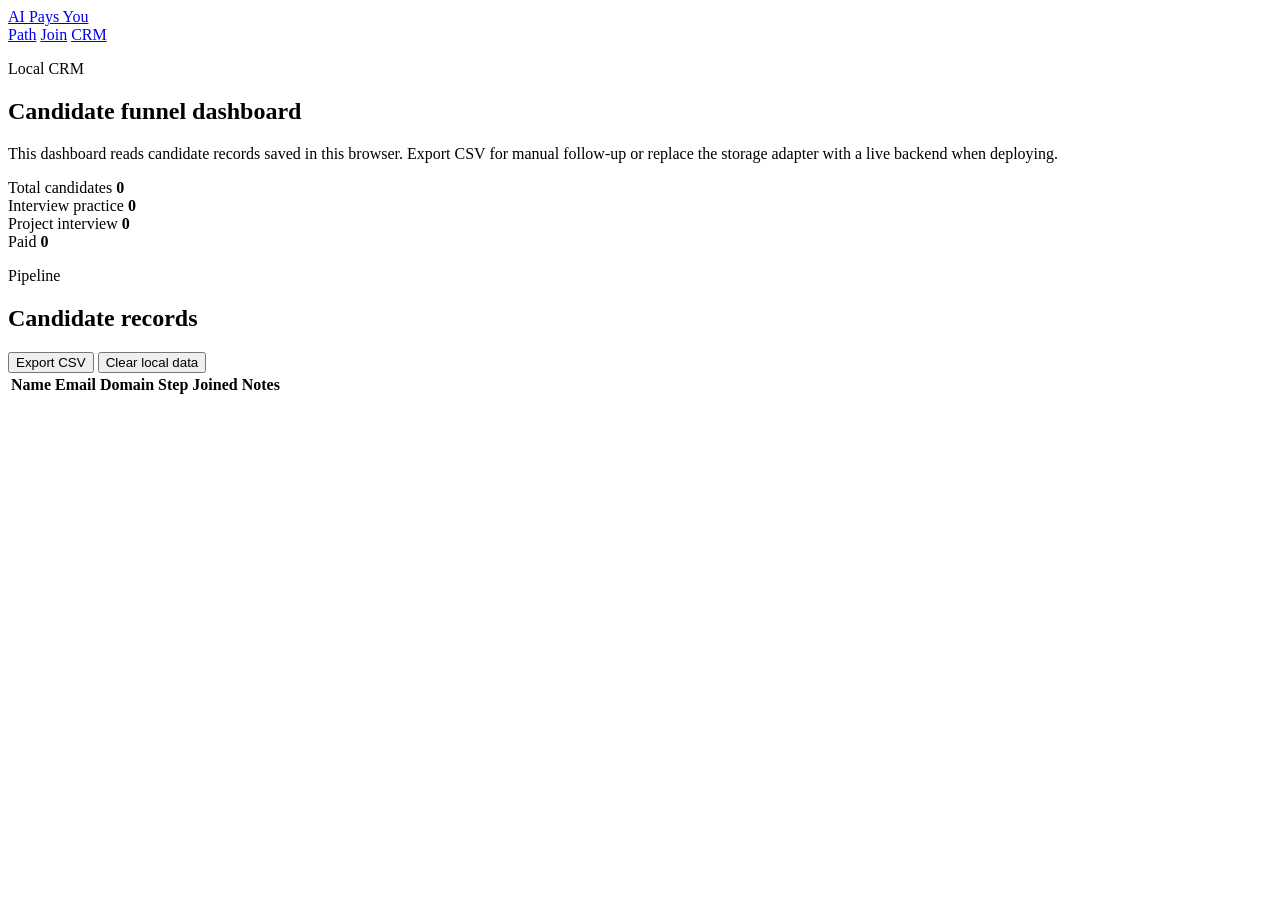
==== admin.html @ 34fe320e "Add local CRM dashboard" ====
<!doctype html>
<html lang="en">
  <head>
    <meta charset="utf-8">
    <meta name="viewport" content="width=device-width, initial-scale=1">
    <title>CRM | AI Pays You</title>
    <meta name="description" content="Local CRM dashboard for the AI Pays You candidate funnel.">
    <link rel="stylesheet" href="styles.css">
  </head>
  <body>
    <header class="site-header">
      <a class="brand" href="index.html" aria-label="AI Pays You home">AI Pays You</a>
      <nav class="top-nav" aria-label="Primary navigation">
        <a href="index.html#path">Path</a>
        <a href="index.html#join">Join</a>
        <a href="admin.html">CRM</a>
      </nav>
    </header>

    <main class="admin-main">
      <section class="section-heading">
        <p class="eyebrow">Local CRM</p>
        <h1>Candidate funnel dashboard</h1>
        <p>
          This dashboard reads candidate records saved in this browser. Export CSV for manual follow-up or
          replace the storage adapter with a live backend when deploying.
        </p>
      </section>

      <section class="metric-grid" aria-label="Candidate metrics">
        <div class="metric">
          <span>Total candidates</span>
          <strong id="metric-total">0</strong>
        </div>
        <div class="metric">
          <span>Interview practice</span>
          <strong id="metric-practice">0</strong>
        </div>
        <div class="metric">
          <span>Project interview</span>
          <strong id="metric-interview">0</strong>
        </div>
        <div class="metric">
          <span>Paid</span>
          <strong id="metric-paid">0</strong>
        </div>
      </section>

      <section class="crm-panel" aria-labelledby="crm-title">
        <div class="crm-toolbar">
          <div>
            <p class="eyebrow">Pipeline</p>
            <h2 id="crm-title">Candidate records</h2>
          </div>
          <div class="crm-actions">
            <button class="button ghost" id="export-csv" type="button">Export CSV</button>
            <button class="button danger" id="clear-crm" type="button">Clear local data</button>
          </div>
        </div>

        <div class="table-wrap">
          <table>
            <thead>
              <tr>
                <th>Name</th>
                <th>Email</th>
                <th>Domain</th>
                <th>Step</th>
                <th>Joined</th>
                <th>Notes</th>
              </tr>
            </thead>
            <tbody id="candidate-rows"></tbody>
          </table>
        </div>
      </section>
    </main>

    <script src="app.js"></script>
  </body>
</html>
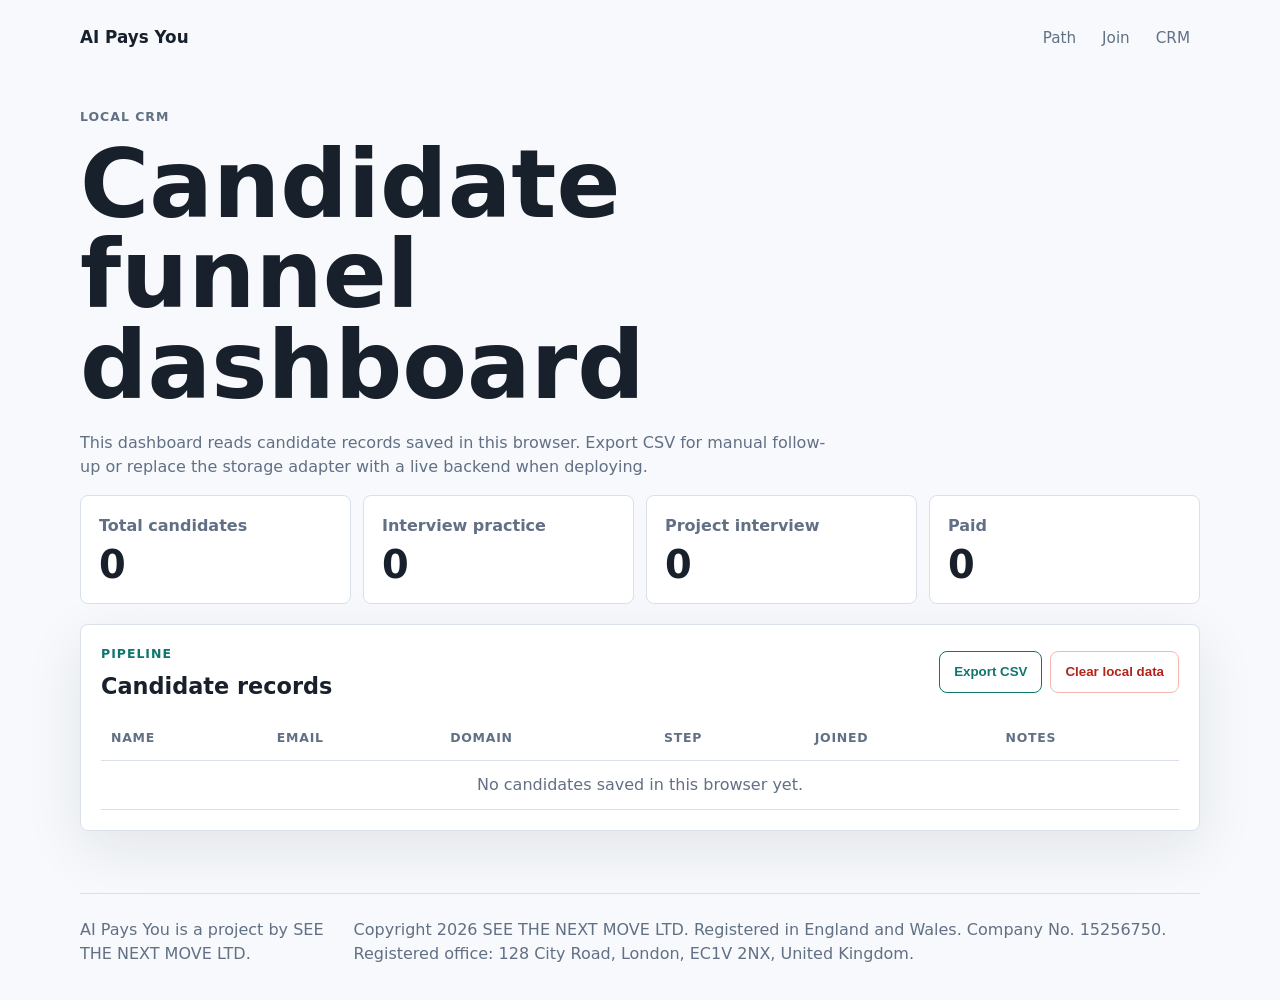
==== commit a1f51400: "Add company footer to admin page" ====
--- a/admin.html
+++ b/admin.html
@@ -76,6 +76,14 @@
       </section>
     </main>
 
+    <footer class="site-footer">
+      <span>AI Pays You is a project by SEE THE NEXT MOVE LTD.</span>
+      <span class="legal-line">
+        Copyright 2026 SEE THE NEXT MOVE LTD. Registered in England and Wales. Company No. 15256750.
+        Registered office: 128 City Road, London, EC1V 2NX, United Kingdom.
+      </span>
+    </footer>
+
     <script src="app.js"></script>
   </body>
 </html>
--- a/styles.css
+++ b/styles.css
@@ -0,0 +1,943 @@
+:root {
+  color-scheme: light;
+  --ink: #18202b;
+  --muted: #617084;
+  --line: #d9e0ea;
+  --panel: #ffffff;
+  --soft: #f4f7fb;
+  --accent: #0f766e;
+  --accent-strong: #0b5f59;
+  --gold: #c58121;
+  --danger: #b42318;
+  --shadow: 0 18px 60px rgba(24, 32, 43, 0.09);
+}
+
+* {
+  box-sizing: border-box;
+}
+
+html {
+  scroll-behavior: smooth;
+}
+
+body {
+  margin: 0;
+  background: #f7f9fc;
+  color: var(--ink);
+  font-family: Inter, ui-sans-serif, system-ui, -apple-system, BlinkMacSystemFont, "Segoe UI", sans-serif;
+  line-height: 1.5;
+}
+
+a {
+  color: inherit;
+}
+
+.site-header,
+.site-footer {
+  width: min(1120px, calc(100% - 32px));
+  margin: 0 auto;
+  display: flex;
+  align-items: center;
+  justify-content: space-between;
+  gap: 16px;
+}
+
+.site-header {
+  min-height: 76px;
+}
+
+.brand {
+  font-weight: 800;
+  font-size: 1.05rem;
+  text-decoration: none;
+  letter-spacing: 0;
+}
+
+.top-nav {
+  display: flex;
+  align-items: center;
+  gap: 6px;
+}
+
+.top-nav a {
+  border-radius: 8px;
+  color: var(--muted);
+  font-size: 0.95rem;
+  padding: 8px 10px;
+  text-decoration: none;
+}
+
+.top-nav a:hover {
+  background: #e9eef6;
+  color: var(--ink);
+}
+
+.hero,
+.search-hero {
+  width: min(1120px, calc(100% - 32px));
+  min-height: min(720px, calc(100vh - 104px));
+  margin: 0 auto;
+  display: grid;
+  grid-template-columns: minmax(0, 1.08fr) minmax(320px, 0.92fr);
+  gap: 36px;
+  align-items: center;
+  padding: 28px 0 42px;
+}
+
+.search-hero {
+  grid-template-columns: minmax(0, 0.98fr) minmax(340px, 0.62fr);
+  align-content: center;
+}
+
+.hero-copy {
+  max-width: 720px;
+}
+
+.kicker,
+.eyebrow {
+  margin: 0 0 12px;
+  color: var(--accent);
+  font-size: 0.78rem;
+  font-weight: 800;
+  letter-spacing: 0.08em;
+  text-transform: uppercase;
+}
+
+h1,
+h2,
+h3,
+p {
+  margin-top: 0;
+}
+
+h1 {
+  max-width: 720px;
+  margin-bottom: 20px;
+  font-size: clamp(3rem, 7.4vw, 5.9rem);
+  line-height: 0.96;
+  letter-spacing: 0;
+}
+
+h2 {
+  margin-bottom: 12px;
+  font-size: clamp(1.8rem, 4vw, 3.2rem);
+  line-height: 1.05;
+  letter-spacing: 0;
+}
+
+h3 {
+  margin-bottom: 8px;
+  font-size: 1.08rem;
+  line-height: 1.2;
+}
+
+.hero-subtitle {
+  max-width: 640px;
+  color: var(--muted);
+  font-size: clamp(1.08rem, 2vw, 1.35rem);
+}
+
+.hero-actions {
+  display: flex;
+  flex-wrap: wrap;
+  gap: 10px;
+  margin-top: 28px;
+}
+
+.floating-timer {
+  position: fixed;
+  right: 18px;
+  top: 96px;
+  z-index: 20;
+  width: 170px;
+  border: 1px solid var(--line);
+  border-radius: 8px;
+  background: rgba(255, 255, 255, 0.94);
+  box-shadow: var(--shadow);
+  padding: 14px;
+  backdrop-filter: blur(10px);
+}
+
+.floating-timer .eyebrow {
+  margin-bottom: 8px;
+}
+
+.mini-countdown {
+  display: grid;
+  grid-template-columns: repeat(3, 1fr);
+  gap: 2px 8px;
+  align-items: baseline;
+}
+
+.mini-countdown strong {
+  font-size: 1.5rem;
+  line-height: 1;
+}
+
+.mini-countdown span {
+  color: var(--muted);
+  font-size: 0.76rem;
+  font-weight: 800;
+  text-transform: uppercase;
+}
+
+.countdown-panel,
+.lead-form,
+.crm-panel {
+  border: 1px solid var(--line);
+  border-radius: 8px;
+  background: var(--panel);
+  box-shadow: var(--shadow);
+}
+
+.countdown-panel {
+  padding: 28px;
+}
+
+.countdown-note {
+  color: var(--muted);
+  margin-bottom: 22px;
+}
+
+.countdown-grid {
+  display: grid;
+  grid-template-columns: repeat(2, minmax(0, 1fr));
+  gap: 12px;
+}
+
+.countdown-grid div {
+  min-height: 112px;
+  border: 1px solid var(--line);
+  border-radius: 8px;
+  background: var(--soft);
+  display: flex;
+  flex-direction: column;
+  justify-content: center;
+  padding: 18px;
+}
+
+.countdown-grid strong {
+  font-size: clamp(2.2rem, 5vw, 4rem);
+  line-height: 1;
+}
+
+.countdown-grid span {
+  color: var(--muted);
+  font-weight: 700;
+}
+
+.result-section,
+.learn-section,
+.action-flow,
+.begin-section,
+.admin-main {
+  width: min(1120px, calc(100% - 32px));
+  margin: 0 auto;
+  padding: 24px 0;
+}
+
+.result-section,
+.action-flow {
+  min-height: min(720px, calc(100svh - 76px));
+  display: grid;
+  align-items: center;
+}
+
+.section-heading {
+  max-width: 760px;
+  margin-bottom: 14px;
+}
+
+.section-heading p,
+.join-copy p {
+  color: var(--muted);
+}
+
+.search-panel,
+.result-card,
+.three-step-path li,
+.flow-card,
+.begin-section {
+  border: 1px solid var(--line);
+  border-radius: 8px;
+  background: var(--panel);
+  padding: 22px;
+}
+
+.domain-picker {
+  display: grid;
+  gap: 10px;
+  color: var(--ink);
+  font-weight: 800;
+}
+
+.domain-picker select {
+  min-height: 54px;
+  font-weight: 750;
+}
+
+.search-panel {
+  max-width: 460px;
+  width: 100%;
+}
+
+.search-note {
+  color: var(--muted);
+  font-size: 0.98rem;
+  margin: 12px 0 0;
+}
+
+.search-button {
+  margin-top: 14px;
+  width: 100%;
+}
+
+.button:disabled {
+  background: #d2dbe6;
+  border-color: #d2dbe6;
+  color: #718094;
+  cursor: not-allowed;
+}
+
+.locked-section[hidden] {
+  display: none;
+}
+
+.result-card {
+  background: #fafffd;
+  border-color: rgba(15, 118, 110, 0.34);
+  box-shadow: var(--shadow);
+}
+
+.result-card h2 {
+  font-size: clamp(2rem, 4.8vw, 4.1rem);
+  line-height: 1.02;
+  max-width: 780px;
+}
+
+.result-card p,
+.begin-section p {
+  color: var(--muted);
+  font-size: 1rem;
+  max-width: 760px;
+}
+
+.demand-row {
+  border-top: 1px solid var(--line);
+  display: grid;
+  grid-template-columns: minmax(0, 1fr) minmax(260px, 0.55fr);
+  gap: 18px;
+  margin-top: 14px;
+  margin-bottom: 14px;
+  padding-top: 14px;
+}
+
+.demand-row span {
+  display: block;
+  color: var(--muted);
+  margin-bottom: 6px;
+  font-weight: 750;
+}
+
+.demand-row strong {
+  font-size: clamp(1.2rem, 2vw, 2rem);
+  line-height: 1.1;
+}
+
+.opportunity-bridge {
+  border-top: 1px solid var(--line);
+  margin: 14px 0 14px;
+  padding-top: 14px;
+}
+
+.opportunity-bridge h3 {
+  font-size: clamp(1.25rem, 2.4vw, 2rem);
+  line-height: 1.08;
+  margin-bottom: 12px;
+}
+
+.step-preview {
+  list-style: none;
+  margin: 0;
+  padding: 0;
+  display: grid;
+  grid-template-columns: repeat(3, minmax(0, 1fr));
+  gap: 12px;
+}
+
+.step-preview li {
+  border: 1px solid var(--line);
+  border-radius: 8px;
+  background: #fff;
+  min-height: 138px;
+  padding: 13px;
+}
+
+.step-preview span {
+  width: 28px;
+  height: 28px;
+  border-radius: 50%;
+  background: var(--ink);
+  color: #fff;
+  display: inline-flex;
+  align-items: center;
+  justify-content: center;
+  font-weight: 800;
+  margin-bottom: 10px;
+}
+
+.step-preview strong {
+  display: block;
+  font-size: 1rem;
+  line-height: 1.15;
+  margin-bottom: 8px;
+}
+
+.step-preview p {
+  color: var(--muted);
+  font-size: 0.88rem;
+  line-height: 1.35;
+  margin-bottom: 0;
+}
+
+.step-list {
+  counter-reset: steps;
+  list-style: none;
+  margin: 0;
+  padding: 0;
+  display: grid;
+  grid-template-columns: repeat(7, minmax(150px, 1fr));
+  gap: 12px;
+  overflow-x: auto;
+  scrollbar-width: thin;
+}
+
+.step-card {
+  min-width: 150px;
+  min-height: 312px;
+  border: 1px solid var(--line);
+  border-radius: 8px;
+  background: var(--panel);
+  display: flex;
+  flex-direction: column;
+  gap: 16px;
+  padding: 16px;
+}
+
+.step-card.active {
+  border-color: rgba(15, 118, 110, 0.45);
+  box-shadow: 0 0 0 4px rgba(15, 118, 110, 0.1);
+}
+
+.step-card.finish {
+  background: #fff8ec;
+  border-color: #efd6a9;
+}
+
+.step-number {
+  width: 34px;
+  height: 34px;
+  border-radius: 50%;
+  background: var(--ink);
+  color: #fff;
+  display: inline-flex;
+  align-items: center;
+  justify-content: center;
+  font-weight: 800;
+  flex: 0 0 auto;
+}
+
+.step-card p,
+.step-card label {
+  color: var(--muted);
+  font-size: 0.93rem;
+}
+
+.step-card label {
+  display: grid;
+  gap: 8px;
+}
+
+select,
+input,
+textarea {
+  width: 100%;
+  border: 1px solid var(--line);
+  border-radius: 8px;
+  background: #fff;
+  color: var(--ink);
+  font: inherit;
+  padding: 11px 12px;
+}
+
+textarea {
+  resize: vertical;
+}
+
+.step-actions,
+.crm-actions {
+  display: flex;
+  flex-wrap: wrap;
+  gap: 8px;
+}
+
+.button {
+  border: 1px solid var(--accent);
+  border-radius: 8px;
+  background: var(--accent);
+  color: #fff;
+  cursor: pointer;
+  display: inline-flex;
+  align-items: center;
+  justify-content: center;
+  min-height: 42px;
+  padding: 10px 14px;
+  font-weight: 800;
+  text-decoration: none;
+}
+
+.button:hover {
+  background: var(--accent-strong);
+}
+
+.button.ghost {
+  background: #fff;
+  color: var(--accent);
+}
+
+.button.ghost:hover {
+  background: #e8f5f3;
+}
+
+.button.danger {
+  background: #fff;
+  border-color: #f4b8b2;
+  color: var(--danger);
+}
+
+.button.submit {
+  width: 100%;
+}
+
+.three-step-path {
+  list-style: none;
+  margin: 0;
+  padding: 0;
+  display: grid;
+  grid-template-columns: repeat(3, minmax(0, 1fr));
+  gap: 12px;
+}
+
+.three-step-path li {
+  min-height: 260px;
+}
+
+.three-step-path span {
+  color: var(--accent);
+  display: block;
+  font-weight: 800;
+  margin-bottom: 16px;
+  text-transform: uppercase;
+}
+
+.action-flow {
+  scroll-margin-top: 24px;
+}
+
+.flow-card {
+  box-shadow: var(--shadow);
+  display: grid;
+  gap: 14px;
+  min-height: 0;
+}
+
+.step-tabs {
+  display: grid;
+  grid-template-columns: repeat(3, minmax(0, 1fr));
+  gap: 8px;
+}
+
+.step-tab {
+  border: 1px solid var(--line);
+  border-radius: 8px;
+  background: var(--soft);
+  color: var(--muted);
+  cursor: pointer;
+  font: inherit;
+  font-weight: 800;
+  min-height: 44px;
+  padding: 10px 12px;
+  text-align: left;
+}
+
+.step-tab.active {
+  background: var(--ink);
+  border-color: var(--ink);
+  color: #fff;
+}
+
+.step-tab span {
+  display: block;
+  font-size: 0.72rem;
+  letter-spacing: 0.08em;
+  margin-bottom: 3px;
+  text-transform: uppercase;
+}
+
+.step-tab:disabled {
+  cursor: not-allowed;
+  opacity: 0.58;
+}
+
+.flow-step {
+  align-content: center;
+  display: grid;
+  min-height: 240px;
+}
+
+.flow-step[hidden] {
+  display: none;
+}
+
+.flow-step h3 {
+  font-size: clamp(1.9rem, 4.2vw, 3.6rem);
+  line-height: 1.02;
+  max-width: 760px;
+}
+
+.flow-step p {
+  color: var(--muted);
+  font-size: 1.02rem;
+  max-width: 680px;
+}
+
+.flow-actions {
+  display: flex;
+  flex-wrap: wrap;
+  gap: 10px;
+  margin-top: 16px;
+}
+
+.lead-form {
+  display: grid;
+  gap: 16px;
+  padding: 22px;
+}
+
+.lead-form label {
+  display: grid;
+  gap: 7px;
+  color: var(--ink);
+  font-weight: 750;
+}
+
+.form-status {
+  min-height: 24px;
+  margin-bottom: 0;
+  color: var(--accent);
+  font-weight: 750;
+}
+
+.site-footer {
+  border-top: 1px solid var(--line);
+  margin-top: 38px;
+  padding: 24px 0 34px;
+  color: var(--muted);
+}
+
+.site-footer a {
+  color: var(--accent);
+  font-weight: 800;
+  text-decoration: none;
+}
+
+.begin-section {
+  display: flex;
+  align-items: center;
+  justify-content: space-between;
+  gap: 24px;
+}
+
+.begin-section h2 {
+  max-width: 760px;
+}
+
+.begin-button {
+  flex: 0 0 auto;
+  min-width: 170px;
+}
+
+.admin-main {
+  padding-top: 32px;
+}
+
+.metric-grid {
+  display: grid;
+  grid-template-columns: repeat(4, minmax(0, 1fr));
+  gap: 12px;
+  margin-bottom: 20px;
+}
+
+.metric {
+  border: 1px solid var(--line);
+  border-radius: 8px;
+  background: var(--panel);
+  padding: 18px;
+}
+
+.metric span {
+  color: var(--muted);
+  display: block;
+  font-weight: 750;
+  margin-bottom: 8px;
+}
+
+.metric strong {
+  font-size: 2.4rem;
+  line-height: 1;
+}
+
+.crm-panel {
+  padding: 20px;
+}
+
+.crm-toolbar {
+  display: flex;
+  align-items: center;
+  justify-content: space-between;
+  gap: 16px;
+  margin-bottom: 18px;
+}
+
+.crm-toolbar h2 {
+  font-size: 1.4rem;
+  margin-bottom: 0;
+}
+
+.table-wrap {
+  overflow-x: auto;
+}
+
+table {
+  width: 100%;
+  min-width: 820px;
+  border-collapse: collapse;
+}
+
+th,
+td {
+  border-bottom: 1px solid var(--line);
+  padding: 12px 10px;
+  text-align: left;
+  vertical-align: top;
+}
+
+th {
+  color: var(--muted);
+  font-size: 0.78rem;
+  letter-spacing: 0.06em;
+  text-transform: uppercase;
+}
+
+td {
+  color: var(--ink);
+}
+
+.empty-row td {
+  color: var(--muted);
+  text-align: center;
+}
+
+@media (max-width: 920px) {
+  .hero,
+  .search-hero,
+  .action-flow,
+  .begin-section {
+    grid-template-columns: 1fr;
+  }
+
+  .hero,
+  .search-hero {
+    min-height: auto;
+    padding-top: 26px;
+  }
+
+  .result-section,
+  .action-flow {
+    min-height: auto;
+  }
+
+  .search-panel {
+    max-width: 720px;
+  }
+
+  .step-list {
+    grid-template-columns: repeat(7, minmax(220px, 1fr));
+  }
+
+  .demand-row,
+  .three-step-path,
+  .step-preview {
+    grid-template-columns: 1fr;
+  }
+
+  .step-preview {
+    gap: 8px;
+  }
+
+  .step-preview li {
+    align-items: center;
+    display: grid;
+    grid-template-columns: 32px minmax(0, 0.8fr) minmax(0, 1.2fr);
+    min-height: 0;
+    padding: 10px 12px;
+  }
+
+  .step-preview span,
+  .step-preview strong,
+  .step-preview p {
+    margin-bottom: 0;
+  }
+
+  .metric-grid {
+    grid-template-columns: repeat(2, minmax(0, 1fr));
+  }
+}
+
+@media (max-width: 560px) {
+  .floating-timer {
+    left: 12px;
+    right: 12px;
+    top: auto;
+    bottom: 12px;
+    width: auto;
+  }
+
+  .site-header,
+  .site-footer {
+    width: min(100% - 24px, 1120px);
+  }
+
+  .site-header {
+    align-items: flex-start;
+    flex-direction: column;
+    justify-content: center;
+    padding: 16px 0;
+  }
+
+  .top-nav {
+    width: 100%;
+    justify-content: space-between;
+  }
+
+  .hero,
+  .search-hero,
+  .result-section,
+  .learn-section,
+  .action-flow,
+  .begin-section,
+  .admin-main {
+    width: min(100% - 24px, 1120px);
+  }
+
+  h1 {
+    font-size: clamp(2.45rem, 13vw, 3.7rem);
+  }
+
+  .hero-subtitle {
+    font-size: 1rem;
+  }
+
+  .result-section,
+  .action-flow {
+    padding: 14px 0;
+  }
+
+  .result-card,
+  .flow-card,
+  .search-panel {
+    padding: 16px;
+  }
+
+  .result-card h2 {
+    font-size: clamp(1.65rem, 9vw, 2.5rem);
+  }
+
+  .demand-row {
+    gap: 10px;
+    margin-bottom: 10px;
+    margin-top: 10px;
+    padding-top: 10px;
+  }
+
+  .opportunity-bridge {
+    margin: 10px 0;
+    padding-top: 10px;
+  }
+
+  .opportunity-bridge h3 {
+    font-size: 1.25rem;
+    margin-bottom: 10px;
+  }
+
+  .step-preview li {
+    grid-template-columns: 30px minmax(0, 1fr);
+  }
+
+  .step-preview p {
+    grid-column: 2;
+  }
+
+  .countdown-panel {
+    padding: 18px;
+  }
+
+  .countdown-grid {
+    grid-template-columns: 1fr 1fr;
+    gap: 8px;
+  }
+
+  .countdown-grid div {
+    min-height: 92px;
+    padding: 12px;
+  }
+
+  .step-list {
+    grid-template-columns: 1fr;
+    overflow-x: visible;
+  }
+
+  .step-card {
+    min-height: auto;
+  }
+
+  .step-tabs {
+    grid-template-columns: 1fr;
+  }
+
+  .flow-card {
+    min-height: auto;
+    padding-bottom: 78px;
+  }
+
+  .flow-step {
+    min-height: 250px;
+  }
+
+  .flow-step h3 {
+    font-size: clamp(1.85rem, 10vw, 2.8rem);
+  }
+
+  .flow-step p {
+    font-size: 1rem;
+  }
+
+  .metric-grid {
+    grid-template-columns: 1fr;
+  }
+
+  .crm-toolbar {
+    align-items: flex-start;
+    flex-direction: column;
+  }
+}
